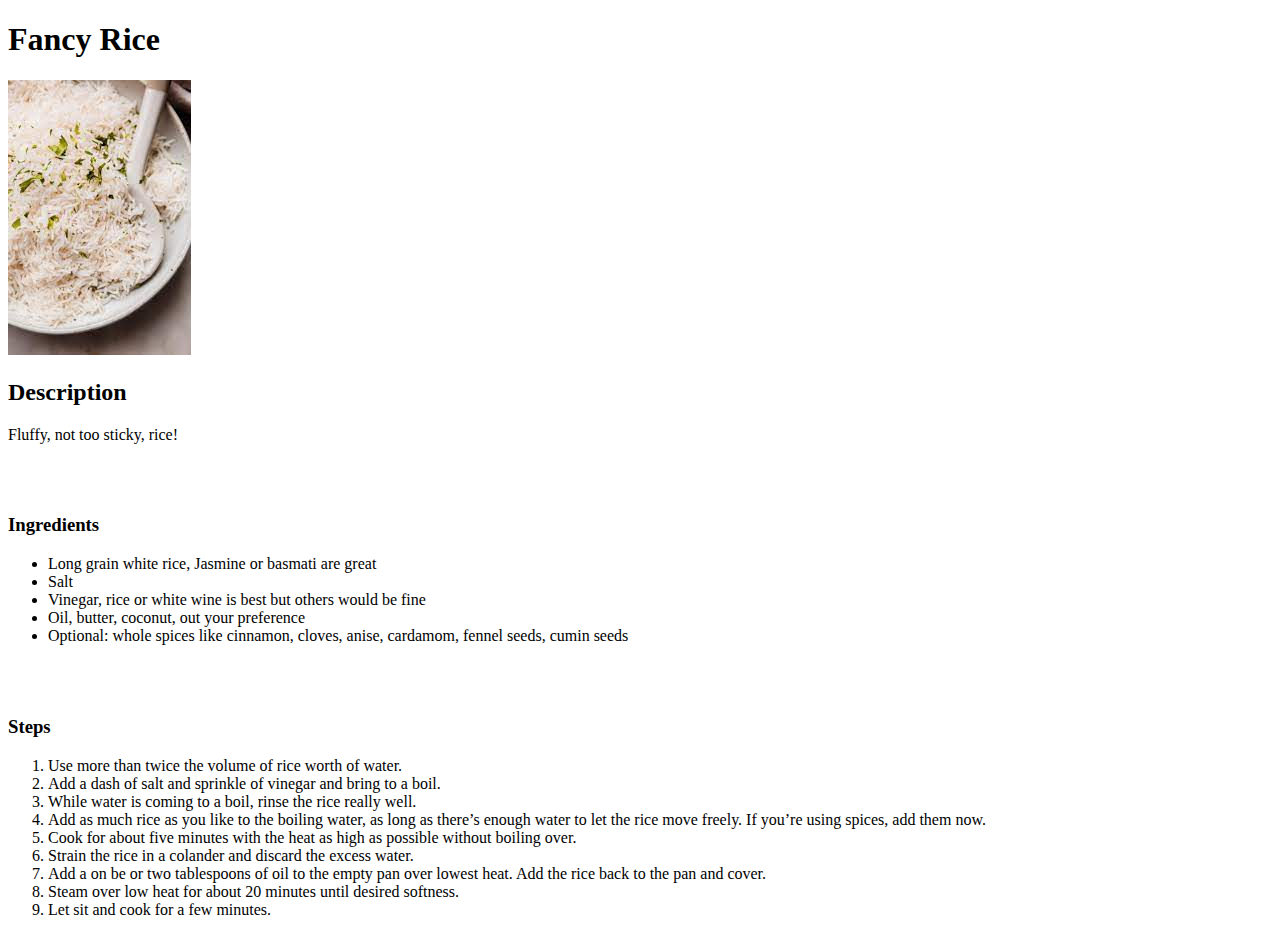
==== recipes/fancyrice.html @ 858232c6 "Main page and recipes pages first draft finish" ====
<!DOCTYPE html>
<html lang="en">
<head>
    <meta charset="UTF-8">
    <meta http-equiv="X-UA-Compatible" content="IE=edge">
    <meta name="viewport" content="width=device-width, initial-scale=1.0">
    <title>Fancy Rice</title>
</head>
<body>
    
    <h1>Fancy Rice</h1>
    <img src="./img/fancyrice.jpeg" alt="picture of fancy rice"
    <br>
    
    <h2>Description</h2>
        <p>Fluffy, not too sticky, rice!</p>
    <br>
    <br>

    <h3>Ingredients</h3>
        <ul>
            <li>Long grain white rice, Jasmine or basmati are great</li>
            <li>Salt</li>
            <li>Vinegar, rice or white wine is best but others would be fine</li>
            <li>Oil, butter, coconut, out your preference</li>
            <li>Optional: whole spices like cinnamon, cloves, anise, cardamom, fennel seeds, cumin seeds</li>
        </ul>
    <br>
    <br>

    <h3>Steps</h3>
        <ol>
            <li>Use more than twice the volume of rice worth of water. </li>
            <li>Add a dash of salt and sprinkle of vinegar and bring to a boil. </li>
            <li>While water is coming to a boil, rinse the rice really well.</li>
            <li>Add as much rice as you like to the boiling water, as long as there’s enough water to let the rice move freely. If you’re using spices, add them now. </li>
            <li>Cook for about five minutes with the heat as high as possible without boiling over.</li>
            <li>Strain the rice in a colander and discard the excess water.</li>            </li>
            <li>Add a on be or two tablespoons of oil to the empty pan over lowest heat. Add the rice back to the pan and cover. </li>
            <li>Steam over low heat for about 20 minutes until desired softness.</li>
            <li>Let sit and cook for a few minutes.</li>
        </ol>

</body>
</html>
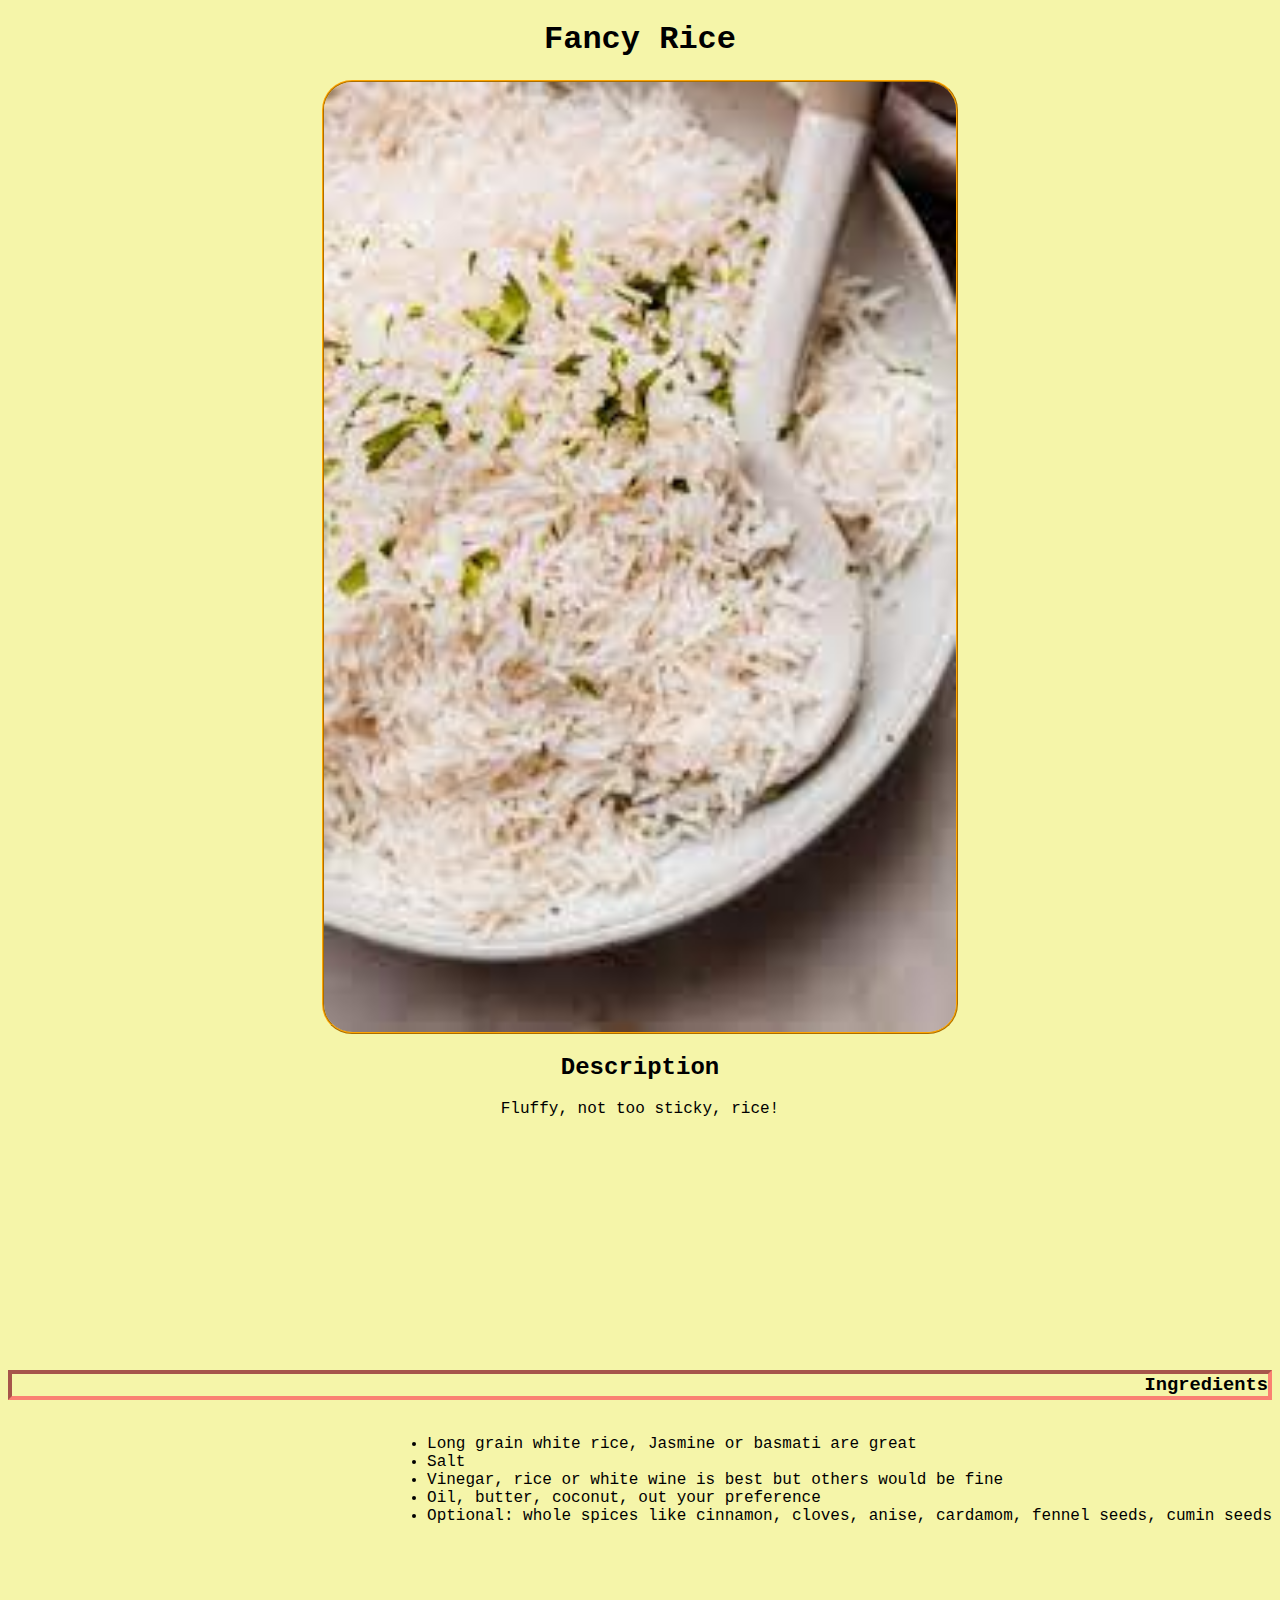
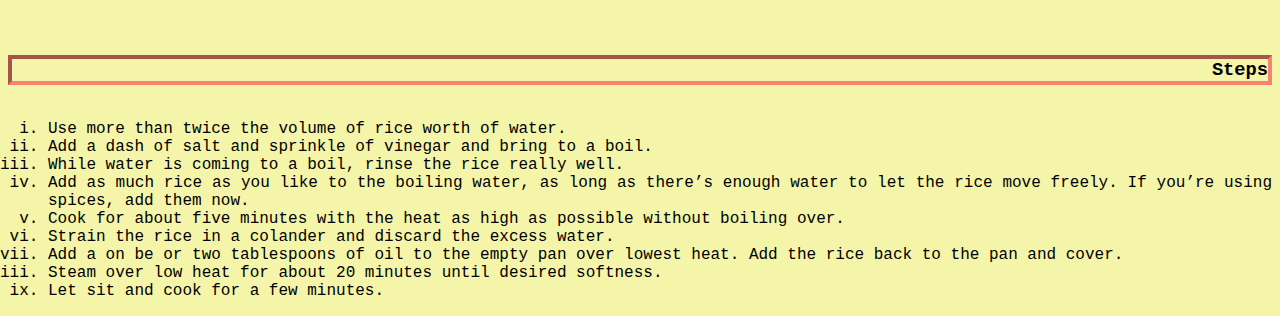
==== commit 1122b193: "Add basic css using 3 methods" ====
--- a/recipes/fancyrice.html
+++ b/recipes/fancyrice.html
@@ -5,6 +5,7 @@
     <meta http-equiv="X-UA-Compatible" content="IE=edge">
     <meta name="viewport" content="width=device-width, initial-scale=1.0">
     <title>Fancy Rice</title>
+    <link rel="stylesheet" href="../css/recipes.css"
 </head>
 <body>
     
@@ -13,7 +14,7 @@
     <br>
     
     <h2>Description</h2>
-        <p>Fluffy, not too sticky, rice!</p>
+        <p style="text-align:center ;">Fluffy, not too sticky, rice!</p>
     <br>
     <br>
 
--- a/css/recipes.css
+++ b/css/recipes.css
@@ -0,0 +1,51 @@
+img {
+    display: block;
+    margin-left: auto;
+    margin-right: auto;
+    width: 50%;
+    border-style: ridge;
+    border-width: 2px;
+    border-color: orange;
+    border-radius: 30px;
+}
+
+body {
+    background-color: rgb(245, 245, 169);
+    font-family: 'Courier New', Courier, monospace;
+    
+}
+
+h1 {
+    text-align: center;
+}
+
+h2 {
+    text-align: center;
+}
+
+h3 {
+    text-align: right;
+    border-style: inset;
+    border-width: 4px;
+    border-color: salmon;
+    margin-top: 200px;
+}
+
+ol {
+    list-style: lower-roman;
+    float: right;
+  
+    
+}
+
+ul{
+    
+    float: right;
+}
+
+li {
+    font-weight: 400;
+    text-align: justify;
+    
+}
+
